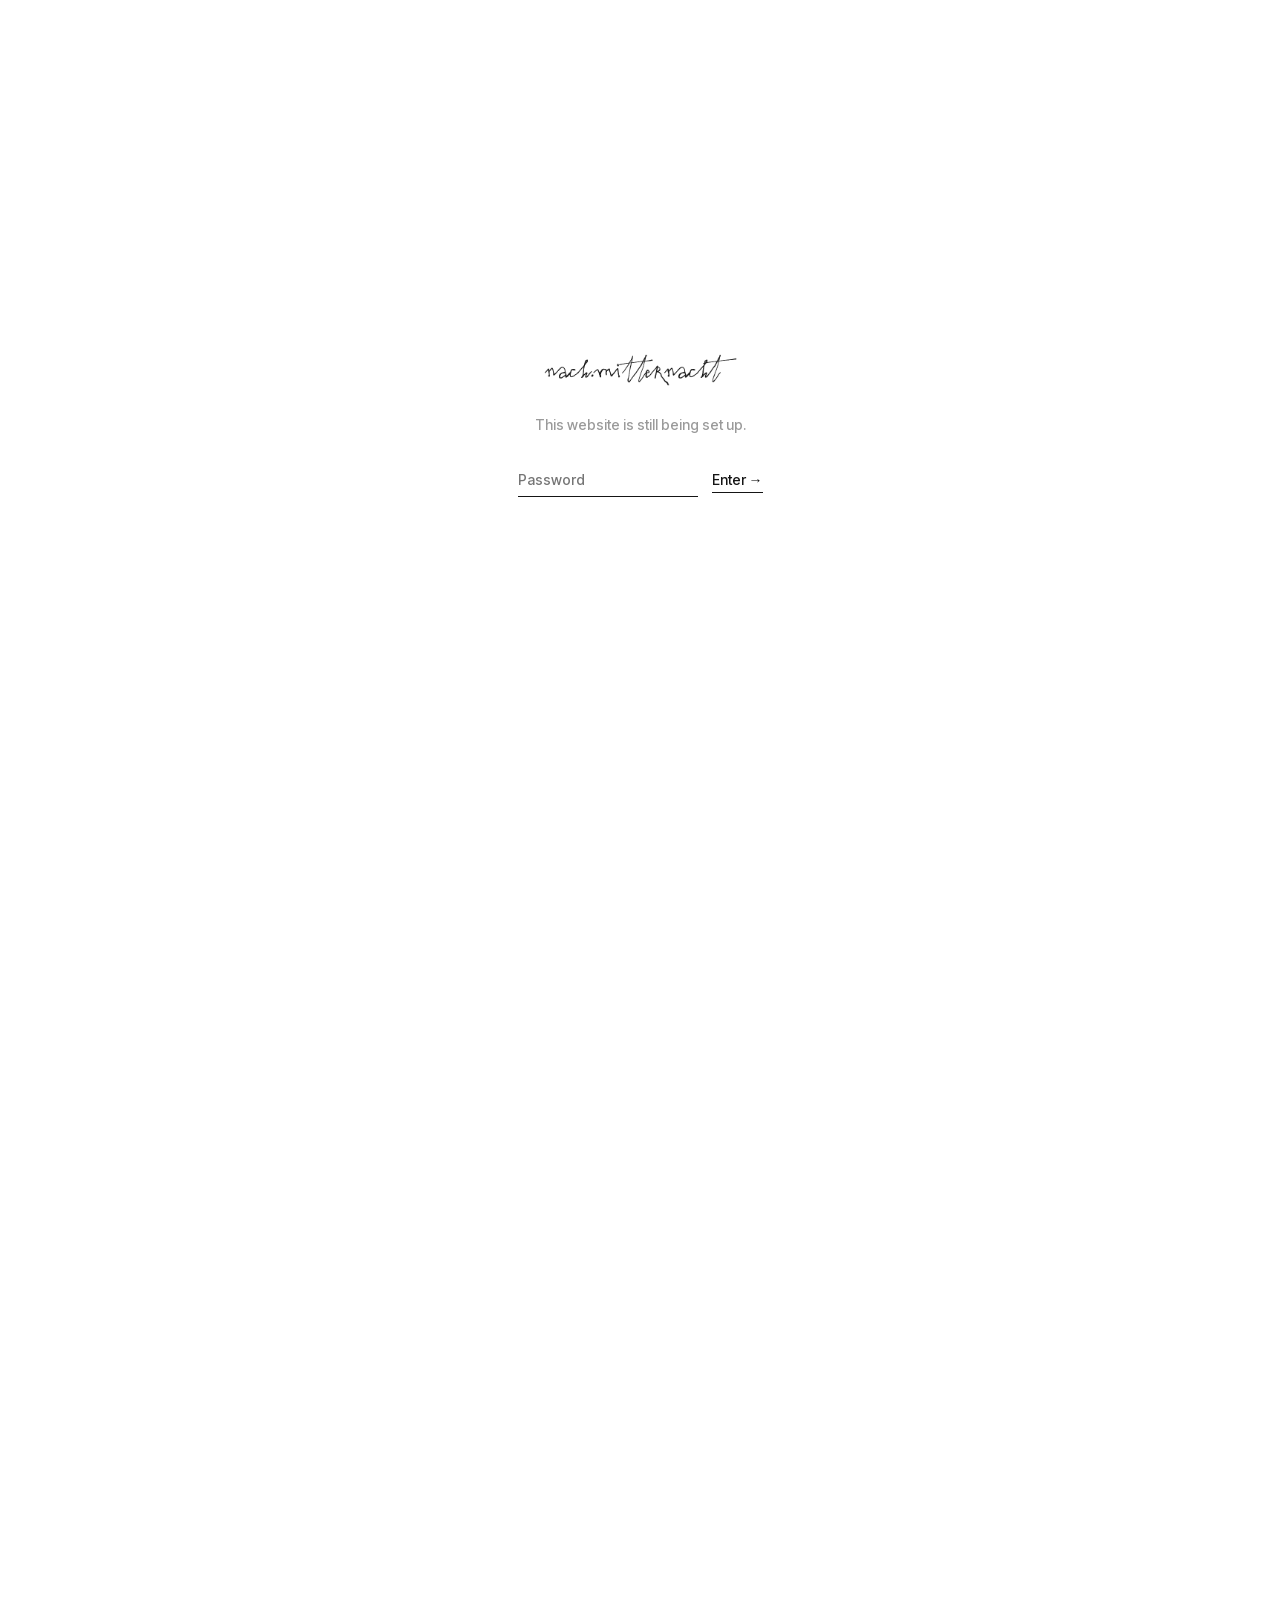
==== index.html @ 5bc4fae1 "Index hover preview keeps each project's own format instead of cropping to 4:3 Co-Authored-By: Claud" ====
<!doctype html>
<html lang="en">
<head>
<meta charset="utf-8">
<meta name="viewport" content="width=device-width, initial-scale=1">
<title>nach.mitternacht</title>
<meta name="robots" content="noindex"> <!-- TEMPORARY until launch -->
<meta name="description" content="nach.mitternacht is a small studio for architectural visualisation, based in Germany — happy to work with you, wherever you are.">
<!-- icon in the browser tab and on phone home screens -->
<link rel="icon" href="/favicon.ico?v=2" sizes="48x48">
<link rel="icon" href="/images/favicon-32.png?v=2" sizes="32x32" type="image/png">
<link rel="icon" href="/images/favicon-192.png?v=2" sizes="192x192" type="image/png">
<link rel="apple-touch-icon" href="/images/apple-touch-icon.png?v=2">
<!-- preview card when the link is shared (WhatsApp, iMessage, LinkedIn …) -->
<meta property="og:type" content="website">
<meta property="og:site_name" content="nach.mitternacht">
<meta property="og:title" content="nach.mitternacht">
<meta property="og:description" content="nach.mitternacht is a small studio for architectural visualisation, based in Germany — happy to work with you, wherever you are.">
<meta property="og:url" content="https://nachmitternacht.de/">
<meta property="og:image" content="https://nachmitternacht.de/images/share.jpg">
<meta property="og:image:width" content="1200">
<meta property="og:image:height" content="630">
<meta name="twitter:card" content="summary_large_image">
<link rel="stylesheet" href="fonts/fonts.css">
<script src="night.js?v=4"></script>
<!-- TEMPORARY until launch: password screen -->
<script src="gate.js"></script>
<style>
  :root {
    --bg: #ffffff;
    --fg: #151515;
    --muted: #9a9a9a;
    --line: #e4e4e4;
    --gutter: clamp(16px, 2.6vw, 40px);
    --sans: "Inter Tight", "Helvetica Neue", Arial, sans-serif;
  }
  * { box-sizing: border-box; margin: 0; padding: 0; }
  /* no CSS smooth scrolling: in-page links glide with their own, calmer easing (glideTo in the script below) */
  body { background: var(--bg); color: var(--fg); font: 500 17px/1.4 var(--sans); -webkit-font-smoothing: antialiased; }
  a { color: inherit; text-decoration: none; }

  /* Header: logo left, navigation right */
  .top { position: fixed; inset: 0 0 auto 0; z-index: 10; display: flex; justify-content: space-between; align-items: baseline; padding: 22px var(--gutter) 14px; background: var(--bg); }
  /* logo set in Bergamot (images/logo-bergamot-medium.png); the crayon version is kept as images/logo.png */
  .logo { line-height: 0; }
  .logo img { width: 193px; height: auto; transform: translateY(3px); } /* sits a touch lower, in line with the menu */
  .nav { display: flex; gap: 15px; font-size: 14px; }

  section { scroll-margin-top: 70px; }
  main > section:not(.hero) { padding-left: var(--gutter); padding-right: var(--gutter); }
  .label { font-size: 15px; margin-bottom: 1.4em; }
  .lead { max-width: 30rem; font-size: 21px; line-height: 1.3; }
  .lead p + p { margin-top: .8em; }
  .small { font-size: 15px; color: var(--muted); }
  .block { padding-top: 22vh; }
  /* About, Contact and Shop each fill exactly one screen: jumping there from the menu shows only that section */
  .block.screen { min-height: 100vh; min-height: 100svh; padding: 80px var(--gutter) 40px; display: flex; flex-direction: column; justify-content: center; scroll-margin-top: 0; }
  .block.screen > * { width: 100%; }

  /* ---------- Start screen: title block centered, location and scroll hint in the corners ---------- */
  /* svh = the screen height with the phone's browser bars showing, so the corner texts are visible on first load */
  /* --bars: the height of the phone's browser bars (0 on desktop). The start screen is as tall as the screen with the bars
     tucked away, so the first project never peeks in; its content sits within the part visible with the bars showing */
  .hero { --bars: calc(100lvh - 100svh); position: relative; height: 100vh; height: 100lvh; min-height: 520px; display: flex; flex-direction: column; justify-content: center; align-items: center; padding: 60px var(--gutter) calc(60px + var(--bars, 0px)); }
  .hero-text { display: grid; justify-items: center; gap: 18px; text-align: center; }
  /* narrow column: the text grows downwards rather than sideways; the title is sized to this width (fitTitle) */
  .intro { width: min(26em, 100%); font-size: 17px; line-height: 1.6; margin: 4px 0 0; text-align: justify; text-align-last: center; hyphens: manual; }
  .hero .scroll { position: absolute; right: var(--gutter); bottom: calc(28px + var(--bars, 0px)); font-size: 14px; }
  .title { position: relative; font-size: 20px; font-weight: 560; letter-spacing: .32em; margin-right: -.32em; text-transform: uppercase; line-height: 1.25; white-space: nowrap; z-index: 2; }
  /* anchored to the "M" of IMAGES */
  .note-anchor { position: relative; }
  /* "after midnight" set in Bergamot, as an image (images/after-midnight-medium.png) */
  .hand-note { position: absolute; left: -.1em; bottom: 62%; width: 230px; max-width: none; height: auto; transform: rotate(-6deg); transform-origin: left bottom; pointer-events: none; }
  .based { font-size: 14px; }
  .hero .based { position: absolute; left: var(--gutter); bottom: calc(28px + var(--bars, 0px)); max-width: calc(100% - 2 * var(--gutter) - 90px); font-size: 14px; line-height: 1.6; }
  .based .soft { color: var(--muted); }


  /* ---------- Work: staggered gallery ---------- */
  .works { display: grid; gap: 16vh; padding-top: 16vh; }
  .work { margin: 0; width: 50%; }
  /* right-hand images sit flush with the right margin, mirroring the left-hand ones */
  .work:nth-child(3n+2) { justify-self: end; width: 42%; }
  .work:nth-child(3n+2) a { display: flex; flex-direction: column; align-items: flex-end; }
  .work:nth-child(3n) { margin-left: 25%; width: 38%; }
  /* wide (landscape) images would look small in these columns, so they get more room */
  .work.landscape, .work.landscape:nth-child(3n+2) { width: 62%; }
  .work.landscape:nth-child(3n) { margin-left: 18%; width: 62%; }
  .work a { display: block; }
  .ph { position: relative; width: 100%; aspect-ratio: 4 / 3; overflow: hidden; }
  /* real photos: the frame takes the photo's own proportions, so nothing is cropped */
  /* ...and is never taller than the screen (minus the header), so it can be seen in one piece */
  /* the frame is sized from the photo's ratio (--r) before the image loads, so nothing jumps while scrolling */
  .ph.natural { aspect-ratio: var(--r); width: min(100%, calc((100vh - 160px) * var(--r))); }
  .ph .img { position: absolute; inset: 0; width: 100%; height: 100%; object-fit: cover; transition: transform 1.2s cubic-bezier(.2, .7, .2, 1), opacity .8s ease; will-change: transform; }
  /* while the page is scrolling, hover effects pause so nothing animates under the moving pointer */
  .is-scrolling main { pointer-events: none; }
  .work a:hover .img, .work a:focus-visible .img { transform: scale(1.03); }
  .ph.tall { aspect-ratio: 4 / 5; }
  .ph.wide { aspect-ratio: 16 / 9; }
  .ph span { position: absolute; left: 12px; bottom: 10px; font-size: 12px; color: rgba(255,255,255,.75); letter-spacing: .04em; }
  figcaption { font-size: 14px; margin-top: 8px; }
  figcaption em { font-style: normal; color: var(--muted); }

  /* ---------- Index: project list with hover preview ---------- */
  .index { list-style: none; }
  .index a { display: grid; grid-template-columns: 3rem 1fr auto; gap: var(--gutter); padding: 10px 0; border-top: 1px solid var(--line); font-size: 15px; color: var(--muted); }
  .index li:last-child a { border-bottom: 1px solid var(--line); }
  .index a b { font-weight: inherit; color: var(--fg); }
  .peek { position: fixed; z-index: 5; width: 220px; height: 165px; pointer-events: none; opacity: 0; transition: opacity .15s; }


  /* ---------- Contact ---------- */
  .contact { display: grid; grid-template-columns: 1fr 1fr; gap: var(--gutter); }
  form { display: grid; gap: 18px; max-width: 34rem; }
  label, .field { display: grid; gap: 4px; font-size: 14px; color: var(--muted); }
  input, textarea, select { font: inherit; color: var(--fg); background: transparent; border: 0; border-bottom: 1px solid var(--line); padding: 6px 0; border-radius: 0; outline: none; transition: border-color .2s; }
  input:focus, textarea:focus, select:focus { border-bottom-color: var(--fg); }
  /* the message field starts as one line on the fine line, like the others, and grows as you type */
  textarea { display: block; height: auto; min-height: 0; resize: none; overflow: hidden; line-height: 1.4; }

  /* Project stage: a dropdown drawn in the site's own style (the real <select> stays hidden and holds the value) */
  .select { position: relative; color: var(--fg); }
  .select select { position: absolute; width: 1px; height: 1px; opacity: 0; pointer-events: none; }
  .select .current { display: flex; justify-content: space-between; align-items: baseline; width: 100%; padding: 6px 0;
                     border: 0; border-bottom: 1px solid var(--line); text-align: left; transition: border-color .2s; }
  .select .current::after { content: "↓"; color: var(--muted); transition: transform .3s; }
  .select.open .current, .select .current:focus-visible { border-bottom-color: var(--fg); }
  .select.open .current::after { transform: rotate(180deg); }
  .select ul { position: absolute; left: 0; right: 0; top: 100%; z-index: 3; list-style: none; background: var(--bg);
               opacity: 0; transform: translateY(-4px); pointer-events: none; transition: opacity .2s, transform .2s; }
  .select.open ul { opacity: 1; transform: none; pointer-events: auto; }
  .select li { padding: 9px 0; border-bottom: 1px solid var(--line); color: var(--muted); transition: color .2s; }
  .select li:hover, .select li.active { color: var(--fg); }
  .select li[aria-selected="true"] { color: var(--fg); }
  /* the clickable text of the dropdown is not a "Send"-style button: no underline, no zoom */
  form .select button.current, form .select button.current:hover { transform: none; }

  button { justify-self: start; font: inherit; background: none; border: 0; border-bottom: 1px solid currentColor; padding: 0 0 2px; color: var(--fg); }
  .note { font-size: 14px; color: var(--muted); min-height: 1.4em; }
  .privacy { font-size: 13px; color: var(--muted); margin-top: -8px; }
  .privacy a { border-bottom: 1px solid var(--line); }

  /* ---------- Shop ---------- */
  .products { list-style: none; }
  /* fixed columns so name, description and price line up from row to row */
  .products a { display: grid; grid-template-columns: 1fr 1fr 12rem; gap: var(--gutter); align-items: baseline; padding: 18px 0; border-top: 1px solid var(--line); }
  .products li:last-child a { border-bottom: 1px solid var(--line); }
  .products a:hover .go { transform: translateX(6px) scale(1.02); }
  .products .name { font-size: 21px; }
  .products .desc { font-size: 15px; color: var(--muted); }
  .products .go { font-size: 15px; transition: transform .2s; white-space: nowrap; text-align: right; }
  /* ↗ drawn as a small line arrow, as tall as the capitals (the font has no ↗, phones would show an emoji) */
  .ext::after, footer .social a::after {
    content: ""; display: inline-block; width: .65em; height: .65em; margin-left: .3em; background: currentColor;
    -webkit-mask: url("data:image/svg+xml,%3Csvg xmlns='http://www.w3.org/2000/svg' viewBox='0 0 10 10' fill='none' stroke='black' stroke-width='1.1'%3E%3Cpath d='M1.5 8.5 8.5 1.5M3 1.5h5.5V7'/%3E%3C/svg%3E") center / contain no-repeat;
            mask: url("data:image/svg+xml,%3Csvg xmlns='http://www.w3.org/2000/svg' viewBox='0 0 10 10' fill='none' stroke='black' stroke-width='1.1'%3E%3Cpath d='M1.5 8.5 8.5 1.5M3 1.5h5.5V7'/%3E%3C/svg%3E") center / contain no-repeat; }

  /* Hover on clickable text: a slight zoom, like the images — no colour change */
  .nav a, .logo, .scroll, footer a, .ext, button { display: inline-block; }
  .nav a, .logo, .scroll, footer a, .ext, button, figcaption, .index a > *, .products a > * {
    transition: transform .4s cubic-bezier(.2, .7, .2, 1); }
  .nav a:hover, .logo:hover, .scroll:hover, footer a:hover, .ext:hover, button:hover,
  .work a:hover figcaption, .index a:hover > *, .products a:hover > * {
    transform: scale(1.02); }
  .logo, figcaption, .index a > *, .products .name, .products .desc { transform-origin: left center; }
  .scroll, footer a, .products .go { transform-origin: right center; }

  footer { margin-top: 0; padding: 20px var(--gutter) 28px; font-size: 13px; color: var(--muted); display: flex; justify-content: space-between; flex-wrap: wrap; gap: 12px; }
  /* social links: their own line above copyright and imprint, with the same ↗ as "Checkout via Gumroad" */
  footer .social { flex-basis: 100%; display: flex; gap: 22px; }
  footer .social a { transform-origin: left center; }

  @media (max-width: 720px) {
    .nav { gap: 10px; }
    /* smaller logo, its bottom in line with the bottom of the menu words */
    .top { align-items: flex-end; flex-wrap: wrap; gap: 6px; }
    .logo img { width: 140px; }
    .nav { line-height: 1; }
    /* centred rather than justified: in such a narrow column justified lines get wide gaps */
    .hero .intro { width: 64vw; font-size: 15px; text-align: center; } /* leaves room for the note to break out on the right */
    .hand-note { width: 140px; }
    /* location in two even lines: "Based in Germany —" above, the rest below */
    .hero .based { font-size: 13px; }
    .hero .based .soft { display: block; }
    .hero .scroll { font-size: 13px; }
    .works { gap: 10vh; padding-top: 10vh; }
    .work, .work:nth-child(3n), .work.landscape, .work.landscape:nth-child(n) { width: 100%; margin-left: 0; }
    .work:nth-child(3n+2) { width: 80%; }
    .contact { grid-template-columns: 1fr; }
    .index a { grid-template-columns: 2rem 1fr; }
    .index a span:last-child { display: none; }
    .products a { grid-template-columns: 1fr auto; }
    .products .desc { grid-column: 1; grid-row: 2; }
    .peek { display: none; }
  }

  /* soft cross-fade between pages (browsers without support simply switch); the header stays in place */
  @view-transition { navigation: auto; }
  ::view-transition-old(root), ::view-transition-new(root) { animation-duration: .45s; }
  .top { view-transition-name: top; }
  /* images fade in once loaded instead of appearing line by line */
  img.fade { opacity: 0; transition: opacity .8s ease; }
  img.fade.loaded { opacity: 1; }
</style>
</head>
<body>

<header class="top">
  <a class="logo" href="#"><img src="images/logo-bergamot-medium.png" alt="nach.mitternacht" width="193" height="32"></a>
  <nav class="nav">
    <a href="#work">Work</a><a href="#about">About</a><a href="#contact">Contact</a><a href="#shop">Shop</a>
  </nav>
</header>

<main>
  <!-- Start screen: title block centered, location bottom left, scroll hint bottom right -->
  <section class="hero">
    <div class="hero-text">
      <h1 class="title">Architectural I<span class="note-anchor">mages<img class="hand-note" src="images/after-midnight-medium.png" alt="after midnight" width="230" height="63"></span></h1>
      <p class="intro">A small studio for architectural visualisation, working closely with architects, designers and planners. Light, material and weather are layered with care, until each image feels quiet, considered and&nbsp;atmospheric.</p>
    </div>
    <p class="based">Based in Germany — <span class="soft">happy to work with you, wherever you are.</span></p>
    <a class="scroll" href="#work">( Scroll )</a>
  </section>

  <section id="work" class="works" aria-label="Selected work"></section>

  <section id="index-section" class="block" aria-label="Project index">
    <p class="label">Index</p>
    <ul class="index" id="index"></ul>
  </section>

  <section id="about" class="block screen about">
    <p class="label">About</p>
    <div class="lead">
      <p>nach.mitternacht — German for “after midnight” — is a small studio for architectural visualisation, based in Germany.</p>
      <p>The name stands for the quiet hours when the real work happens: the dedication to stay with a project long after midnight, until every detail is right.</p>
      <p>A visualisation here is more than a quick render. It starts with understanding the project, then slowly building a visual language, layer by layer, that tells the design exactly as it was meant.</p>
    </div>
  </section>

  <section id="contact" class="block screen">
    <p class="label">Contact</p>
    <div class="contact">
      <div class="lead">
        <p>Tell me about your project — stage, deadline, number of views. I usually reply within two working days.</p>
        <p class="small">Based in Germany and happy to work with you, wherever you are — in English or German.</p>
      </div>
      <!-- Messages are delivered by Formspree to the Gmail address of the account (form xwllrgdw on formspree.io) -->
      <form id="form" action="https://formspree.io/f/xwllrgdw" method="POST">
        <input type="hidden" name="_subject" value="New enquiry via nachmitternacht.de">
        <input type="text" name="_gotcha" tabindex="-1" autocomplete="off" aria-hidden="true" style="position:absolute;left:-9999px">
        <label>Name<input name="name" required autocomplete="name"></label>
        <label>Email<input name="email" type="email" required autocomplete="email"></label>
        <div class="field" role="group" aria-label="Project stage">Project stage
          <select name="stage">
            <option>Competition</option>
            <option>Planning</option>
            <option>Marketing</option>
            <option>Other</option>
          </select>
        </div>
        <label>Message<textarea name="message" rows="1" required></textarea></label>
        <button type="submit">Send →</button>
        <p class="privacy">Your details are only used to answer your enquiry — see <a href="imprint.html#privacy">Privacy</a>.</p>
        <p class="note" id="note" role="status"></p>
      </form>
    </div>
  </section>

  <section id="shop" class="block screen">
    <p class="label">Shop</p>
    <div class="lead" style="margin-bottom: 2em">
      <p>Tools from my own workflow — brushes, textures and overlays for Photoshop.</p>
    </div>
    <ul class="products">
      <li><a href="https://nachmitternacht.gumroad.com/" target="_blank" rel="noopener">
        <span class="name">Essentials Kit Vol. 01</span>
        <span class="desc">Brushes · Textures · Overlays</span>
        <span class="go">€9 →</span></a></li>
      <li><a href="https://nachmitternacht.gumroad.com/" target="_blank" rel="noopener">
        <span class="name">Free Sample</span>
        <span class="desc">A taste of Vol. 01</span>
        <span class="go">Pay what you want →</span></a></li>
    </ul>
    <p class="small" style="margin-top: 1em">Checkout via <a class="ext" href="https://nachmitternacht.gumroad.com/" target="_blank" rel="noopener">Gumroad</a></p>
  </section>
</main>

<footer>
  <nav class="social" aria-label="Social media">
    <a href="https://www.instagram.com/nach.mitternacht/" target="_blank" rel="noopener">Instagram</a>
    <a href="https://www.youtube.com/@nach.mitternacht" target="_blank" rel="noopener">YouTube</a>
    <a href="https://www.tiktok.com/@nach.mitternacht" target="_blank" rel="noopener">TikTok</a>
  </nav>
  <span>© 2026 nach.mitternacht · Based in Germany</span>
  <a href="imprint.html">Imprint &amp; Privacy</a>
</footer>

<div class="peek" id="peek" aria-hidden="true"></div>

<script src="projects.js?v=4"></script> <!-- raise ?v= after changing projects.js, so browsers load the new list -->
<script src="cursor.js?v=5"></script>
<script>
  // Gallery and index are built from projects.js; each entry links to its project page
  const grid = document.getElementById("work");
  const index = document.getElementById("index");
  const peek = document.getElementById("peek");
  PROJECTS.forEach((p, i) => {
    const n = String(i + 1).padStart(2, "0");
    const url = `project.html?p=${p.slug}`;
    const meta = projectMeta(p);
    const f = document.createElement("figure");
    f.className = p.photos && p.ratios[0] > 1.4 ? "work landscape" : "work";
    f.innerHTML = `<a href="${url}">
      <div class="ph ${p.photos ? "natural" : p.shape}"${p.photos ? ` style="--r:${p.ratios[0]}"` : ""}>${p.photos
        ? picture(previewSrc(p), `class="img fade" alt="${p.title}" loading="lazy" decoding="async"`)
        : `<div class="img" role="img" aria-label="Placeholder: ${p.title}" style="background:${paintPlaceholder(p.colors, i)}"></div><span>Image ${n}</span>`}</div>
      <figcaption>${p.title}${meta ? ` <em>— ${meta}</em>` : ""}</figcaption></a>`;
    grid.appendChild(f);

    const li = document.createElement("li");
    li.innerHTML = `<a href="${url}"><span>${n}</span><b>${p.title}</b><span>${meta}</span></a>`;
    const a = li.firstElementChild;
    // the preview keeps the project's own format, so nothing is cut off; every format covers about the same area,
    // so a wide picture doesn't look smaller than a tall one
    const r = p.photos ? p.ratios[0] : 4 / 3, w = Math.round(190 * Math.sqrt(r)), h = Math.round(190 / Math.sqrt(r));
    a.onmouseenter = () => {
      Object.assign(peek.style, { background: previewBackground(p, i), width: w + "px", height: h + "px", opacity: 1 });
    };
    a.onmouseleave = () => { peek.style.opacity = 0; };
    a.onmousemove = e => { peek.style.left = e.clientX + 24 + "px"; peek.style.top = e.clientY - h / 2 + "px"; };
    index.appendChild(li);
  });
  fadeIn(grid);

  // While scrolling: hide the index preview and pause hover effects until the page has come to rest
  let scrollTimer;
  addEventListener("scroll", () => {
    peek.style.opacity = 0;
    document.body.classList.add("is-scrolling");
    clearTimeout(scrollTimer);
    scrollTimer = setTimeout(() => document.body.classList.remove("is-scrolling"), 150);
  }, { passive: true });

  // Menu links glide to their section: slow at both ends, longer for longer distances (the browser's own smooth scroll is abrupt over long jumps)
  const calm = matchMedia("(prefers-reduced-motion: reduce)");
  let glide = 0;
  const glideTo = top => {
    top = Math.max(0, Math.min(top, document.documentElement.scrollHeight - innerHeight));
    const from = scrollY, dist = top - from;
    if (calm.matches || Math.abs(dist) < 2) return scrollTo(0, top);
    const duration = Math.min(1600, 700 + Math.abs(dist) * .12);
    const ease = t => t < .5 ? 4 * t * t * t : 1 - (-2 * t + 2) ** 3 / 2;
    const start = performance.now(), id = ++glide;
    const step = now => {
      if (id !== glide) return; // a newer click took over
      const t = Math.min(1, (now - start) / duration);
      scrollTo(0, from + dist * ease(t));
      if (t < 1) requestAnimationFrame(step);
    };
    requestAnimationFrame(step);
  };
  // scrolling by hand stops a glide that is still running
  ["wheel", "touchstart", "keydown"].forEach(type => addEventListener(type, () => glide++, { passive: true }));

  // "Work" brings the first project into the middle of the screen (below the header), uncut
  const firstWorkTop = () => {
    const fig = document.querySelector(".work");
    const head = document.querySelector(".top").offsetHeight;
    const r = fig.getBoundingClientRect();
    const free = innerHeight - head;
    return scrollY + r.top - head - Math.max(0, (free - r.height) / 2);
  };
  document.querySelectorAll('a[href^="#"]').forEach(a => a.addEventListener("click", e => {
    const hash = a.getAttribute("href");
    const target = hash === "#" ? document.body : document.querySelector(hash);
    if (!target) return;
    e.preventDefault();
    history.replaceState(null, "", hash === "#" ? location.pathname : hash);
    glideTo(hash === "#work" ? firstWorkTop() : hash === "#" ? 0 : scrollY + target.getBoundingClientRect().top);
  }));
  // arriving from another page via index.html#work
  if (location.hash === "#work") addEventListener("load", () => scrollTo(0, firstWorkTop()));

  // Start screen: size the title so its letters span exactly the width of the text column below
  const fitTitle = () => {
    const title = document.querySelector(".hero .title");
    const column = document.querySelector(".hero .intro").getBoundingClientRect().width;
    title.style.fontSize = "100px";
    // the box includes tracking after the last letter, which isn't visible
    const visible = title.getBoundingClientRect().width - parseFloat(getComputedStyle(title).letterSpacing);
    title.style.fontSize = (100 * column / visible) + "px";
  };
  document.fonts.ready.then(fitTitle);
  addEventListener("resize", fitTitle);


  // Contact form: sent in the background to Formspree, so the visitor stays on the page and only the note below changes
  const form = document.getElementById("form"), note = document.getElementById("note");

  // Message field: grows with the text instead of scrolling
  const message = form.querySelector("textarea");
  const fitMessage = () => { message.style.height = "auto"; message.style.height = message.scrollHeight + 1 + "px"; };
  message.addEventListener("input", fitMessage);

  // Project stage: the hidden <select> is shown as a button with a list in the site's style
  const select = form.querySelector("select");
  const box = document.createElement("div");
  box.className = "select";
  box.innerHTML = `<button type="button" class="current" aria-haspopup="listbox" aria-expanded="false"></button>
    <ul role="listbox" tabindex="-1">${[...select.options].map(o => `<li role="option">${o.text}</li>`).join("")}</ul>`;
  select.replaceWith(box);
  box.prepend(select);
  const current = box.querySelector(".current"), items = [...box.querySelectorAll("li")];
  let active = 0;
  const show = () => {
    current.textContent = select.options[select.selectedIndex].text;
    items.forEach((li, i) => { li.setAttribute("aria-selected", i === select.selectedIndex); li.classList.toggle("active", i === active); });
  };
  const open = yes => { box.classList.toggle("open", yes); current.setAttribute("aria-expanded", yes); active = select.selectedIndex; show(); };
  const choose = i => { select.selectedIndex = i; open(false); current.focus(); };
  current.addEventListener("click", () => open(!box.classList.contains("open")));
  items.forEach((li, i) => li.addEventListener("click", () => choose(i)));
  current.addEventListener("keydown", e => {
    const isOpen = box.classList.contains("open");
    if (e.key === "ArrowDown" || e.key === "ArrowUp") {
      e.preventDefault();
      if (!isOpen) return open(true);
      active = (active + (e.key === "ArrowDown" ? 1 : items.length - 1)) % items.length; show();
    } else if ((e.key === "Enter" || e.key === " ") && isOpen) { e.preventDefault(); choose(active); }
    else if (e.key === "Escape" || e.key === "Tab") open(false);
  });
  document.addEventListener("click", e => { if (!box.contains(e.target)) open(false); });
  show();
  form.addEventListener("submit", async e => {
    e.preventDefault();
    const button = form.querySelector("button");
    button.disabled = true;
    note.textContent = "Sending …";
    try {
      const res = await fetch(form.action, { method: "POST", body: new FormData(form), headers: { Accept: "application/json" } });
      if (!res.ok) throw new Error(res.status);
      form.reset();
      fitMessage(); show();
      note.textContent = "Thank you — your message is on its way. I'll get back to you soon.";
    } catch {
      note.textContent = "Something went wrong. Please write to nachmitternacht.visuals@gmail.com instead.";
    } finally {
      button.disabled = false;
    }
  });
</script>
</body>
</html>
---- fonts/fonts.css ----
/* Fonts served from this website itself (no connection to Google when a page loads).
   Inter Tight is a variable font: one file covers weights 400–600.
   Source: Google Fonts, SIL Open Font License 1.1. */

/* latin-ext */
@font-face {
  font-family: "Inter Tight"; font-style: normal; font-weight: 400 600; font-display: swap;
  src: url(inter-tight-latin-ext.woff2) format("woff2");
  unicode-range: U+0100-02BA, U+02BD-02C5, U+02C7-02CC, U+02CE-02D7, U+02DD-02FF, U+0304, U+0308, U+0329, U+1D00-1DBF, U+1E00-1E9F, U+1EF2-1EFF, U+2020, U+20A0-20AB, U+20AD-20C4, U+2113, U+2C60-2C7F, U+A720-A7FF;
}
/* latin */
@font-face {
  font-family: "Inter Tight"; font-style: normal; font-weight: 400 600; font-display: swap;
  src: url(inter-tight-latin.woff2) format("woff2");
  unicode-range: U+0000-00FF, U+0131, U+0152-0153, U+02BB-02BC, U+02C6, U+02DA, U+02DC, U+0304, U+0308, U+0329, U+2000-206F, U+20AC, U+2122, U+2191, U+2193, U+2212, U+2215, U+FEFF, U+FFFD;
}
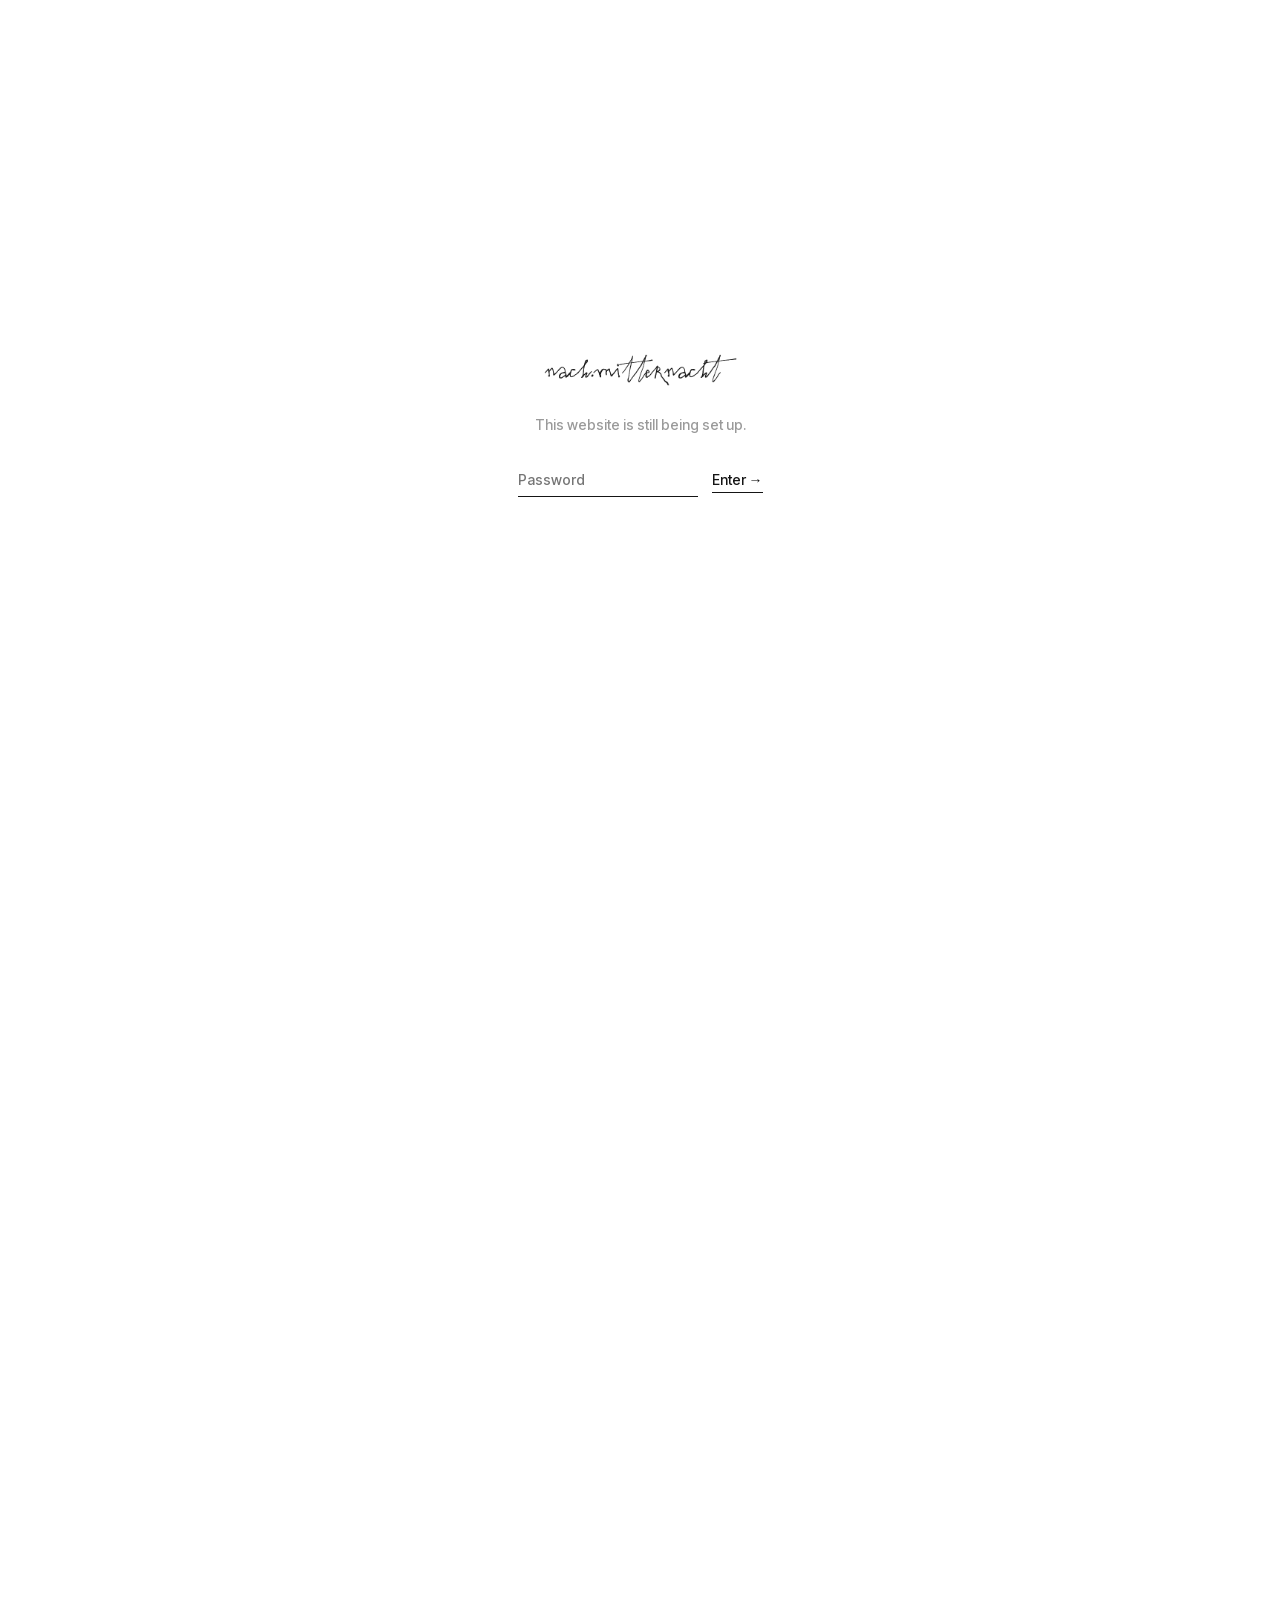
==== commit d11f4984: "Sharper images rendered from the originals; gallery images a little smaller with more white space Co" ====
--- a/index.html
+++ b/index.html
@@ -78,20 +78,20 @@
 
   /* ---------- Work: staggered gallery ---------- */
   .works { display: grid; gap: 16vh; padding-top: 16vh; }
-  .work { margin: 0; width: 50%; }
+  .work { margin: 0; width: 46%; }
   /* right-hand images sit flush with the right margin, mirroring the left-hand ones */
-  .work:nth-child(3n+2) { justify-self: end; width: 42%; }
+  .work:nth-child(3n+2) { justify-self: end; width: 39%; }
   .work:nth-child(3n+2) a { display: flex; flex-direction: column; align-items: flex-end; }
-  .work:nth-child(3n) { margin-left: 25%; width: 38%; }
+  .work:nth-child(3n) { margin-left: 25%; width: 35%; }
   /* wide (landscape) images would look small in these columns, so they get more room */
-  .work.landscape, .work.landscape:nth-child(3n+2) { width: 62%; }
-  .work.landscape:nth-child(3n) { margin-left: 18%; width: 62%; }
+  .work.landscape, .work.landscape:nth-child(3n+2) { width: 58%; }
+  .work.landscape:nth-child(3n) { margin-left: 18%; width: 58%; }
   .work a { display: block; }
   .ph { position: relative; width: 100%; aspect-ratio: 4 / 3; overflow: hidden; }
   /* real photos: the frame takes the photo's own proportions, so nothing is cropped */
-  /* ...and is never taller than the screen (minus the header), so it can be seen in one piece */
+  /* ...and is never taller than the screen minus generous white space above and below, so it can be seen in one piece */
   /* the frame is sized from the photo's ratio (--r) before the image loads, so nothing jumps while scrolling */
-  .ph.natural { aspect-ratio: var(--r); width: min(100%, calc((100vh - 160px) * var(--r))); }
+  .ph.natural { aspect-ratio: var(--r); width: min(100%, calc((100vh - 300px) * var(--r))); }
   .ph .img { position: absolute; inset: 0; width: 100%; height: 100%; object-fit: cover; transition: transform 1.2s cubic-bezier(.2, .7, .2, 1), opacity .8s ease; will-change: transform; }
   /* while the page is scrolling, hover effects pause so nothing animates under the moving pointer */
   .is-scrolling main { pointer-events: none; }
@@ -177,6 +177,8 @@
     .top { align-items: flex-end; flex-wrap: wrap; gap: 6px; }
     .logo img { width: 140px; }
     .nav { line-height: 1; }
+    /* phones: the images keep the full width, only kept short enough to fit under the header */
+    .ph.natural { width: min(100%, calc((100svh - 160px) * var(--r))); }
     /* centred rather than justified: in such a narrow column justified lines get wide gaps */
     .hero .intro { width: 64vw; font-size: 15px; text-align: center; } /* leaves room for the note to break out on the right */
     .hand-note { width: 140px; }
